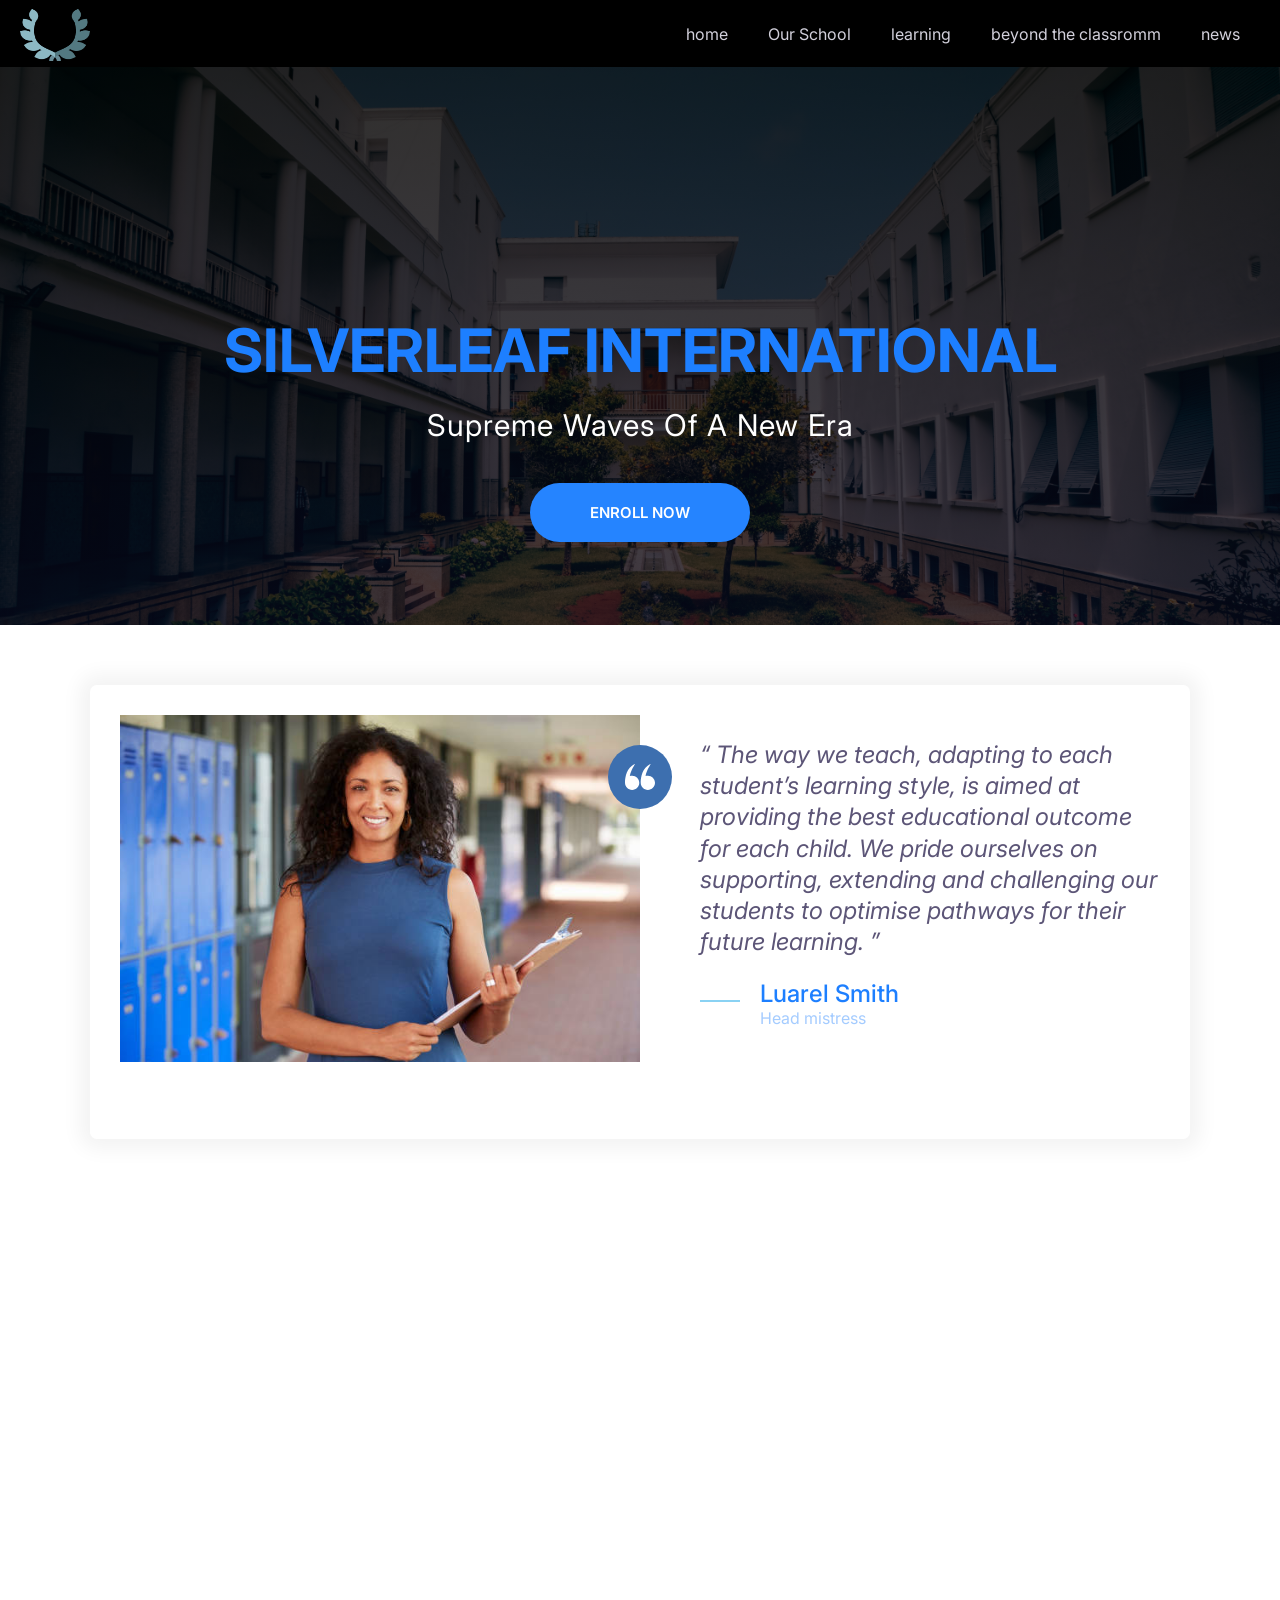
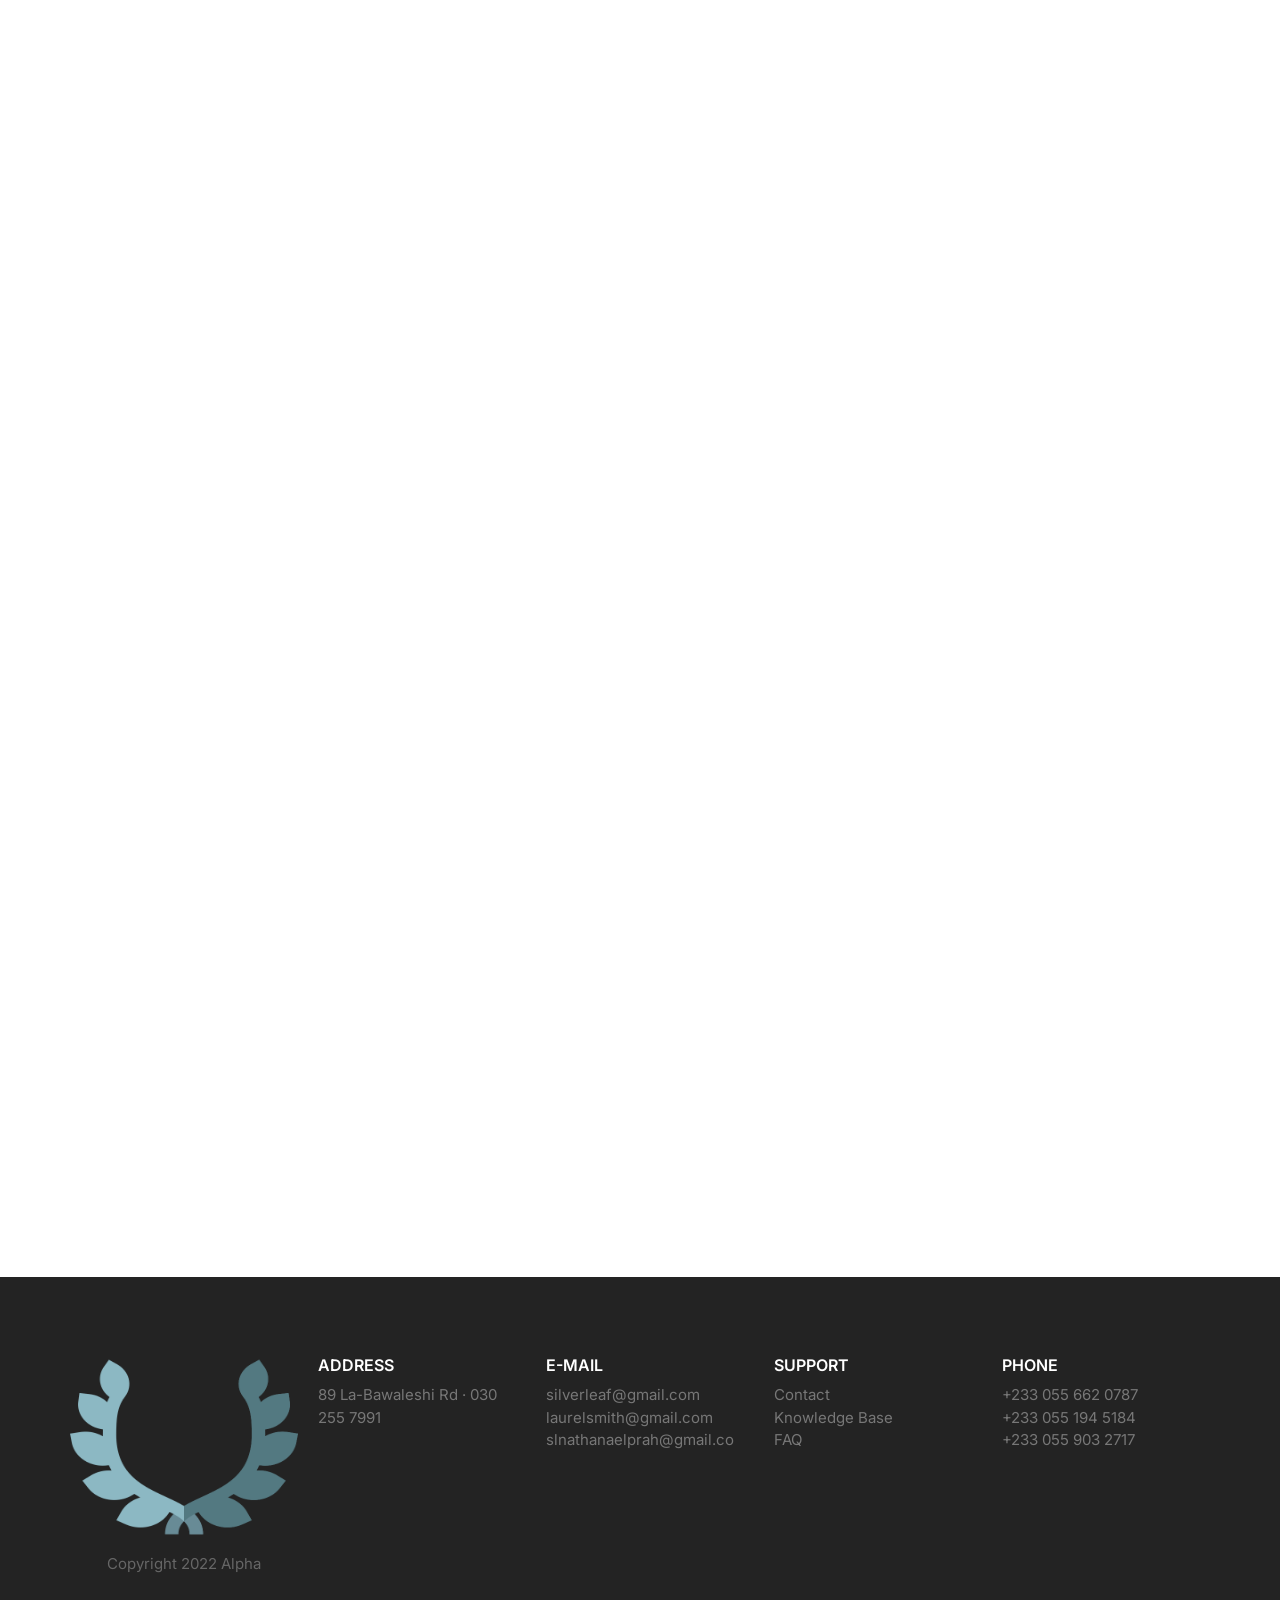
==== index.html @ eec43c8b "this commit add the files to git" ====
<!DOCTYPE html>
<html lang="en">
  <head>
    <meta charset="UTF-8" />
    <meta name="viewport" content="width=device-width, initial-scale=1.0" />
    <title>SILVERLEAF INTERNATIONAL</title>
    <link rel="shortcut icon" type="image/png" href="images/laurel-wreath.png">
    <link rel="preconnect" href="https://fonts.gstatic.com" />
    <link
      href="https://fonts.googleapis.com/css2?family=Inter:wght@400;600;700&display=swap"
      rel="stylesheet"
    />
    <link rel="stylesheet" href="css/normalize.css" />
    <link rel="stylesheet" href="css/styles.css" />
    <link rel="stylesheet" href="https://unpkg.com/aos@next/dist/aos.css" />
  </head>
  <body>
    <header>
      <nav class="nav collapsible">
        <a class="nav__brand" href="/"><img class="nav--img" src="images/laurel-wreath.png" alt="" /></a>
        <svg class="icon icon--white nav__toggler">
          <use xlink:href="images/sprite.svg#menu"></use>
        </svg>
        <ul class="list nav__list collapsible__content">
          <li class="nav__item"><a href="index.html">home</a></li>
          <li class="nav__item"><a href="ourSchool.html">Our School</a></li>
          <li class="nav__item"><a href="learning.html">learning</a></li>
          <li class="nav__item"><a href="beyondTheClassroom.html">beyond the classromm</a></li>
          <li class="nav__item"><a href="news.html">news</a></li>
          
        </ul>
      </nav>
    </header>
    <section class="block  hero">
      <div class="container  ">
        <header data-aos="zoom-in" class="block__header hero__content">
          <h1 class="block__heading">SILVERLEAF INTERNATIONAL</h1>
          <p class="hero__tagline">
            Supreme Waves Of A New Era
          </p>
          <a href="" class="btn btn--primary btn--stretched">ENROLL NOW</a>
        </header>
        
      </div>
    </section>
    <section data-aos="fade-up" class="block container">
      <div class="card testimonial">
          <div class="grid grid--1x2">
            <div class="testimonial__image">
              <img src="images/headmistress.jpg" alt="A happy, smiling customer" />
              <span class="icon-container icon-container--accent">
                <svg class="icon icon--white icon--small">
                  <use xlink:href="images/sprite.svg#quotes"></use>
                </svg>
              </span>
            </div>
            <blockquote class="quote">
              <p class="quote__text">
                The way we teach, adapting to each student’s learning style, 
                is aimed at providing the best educational outcome for each child.
                 We pride ourselves on supporting, extending and challenging our students 
                 to optimise pathways for their future learning. </p>
              <footer>
                <div class="media">
                  <div class="media__image">
                    <svg class="icon icon--primary quote__line">
                      <use xlink:href="images/sprite.svg#line"></use>
                    </svg>
                  </div>
                  <div class="media__body">
                    <h3 class="media__title quote__author">Luarel Smith</h3>
                    <p class="quote__organization">Head mistress</p>
                  </div>
                </div>
              </footer>
            </blockquote>
          </div>
        </div>
    </section>

    <section data-aos="zoom-in-up" class="block container">
      <header class="block__header">
        <h2>OUR PHILOSOPHY </h2>
        <p>
          Goals of a silverleaf Education 
        </p>
      </header>
      <article class="grid grid--1x2 feature">
        <div class="feature__content">
          
          <h3 class="feature__heading">Equal opportunity and every opportunity</h3>
          <p>
            Each subject and activity offered at Stuartholme is available to every child. 
            There is no gender stereotyping, particularly with relation to subject selection and co-curricula offering.
             Every child is able and encouraged to explore a career, or future in the area of her choice. </p>
          <a href="#" class="link-arrow">Learn More</a>
        </div>
        
          <img data-aos="zoom-in-left" class="feature__image" src="images/joungrad.jpg" alt="" />
        
      </article>
      <article class="grid grid--1x2 feature">
        <div class="feature__content">
          
          <h3 class="feature__heading">A deep respect for intellectual values</h3>
          <p>
            One of the most important values of silverleaf is the importance of lifelong education. 
            Intellectual values encompass more than 
            academic learning, it also includes emotional  intelligence; as well as kinesthetic, visual learning, 
            creativity, collaboration, critical thinking and communication which are all foundational to all high order thinking.

Silverleaf focuses on encouraging each student to understand that learning involves 
many experiences and hard work within and beyond the classroom.
          </p>
          <a href="#" class="link-arrow">Learn More</a>
        </div>
        
          
          <img data-aos="zoom-in-left" class="feature__image" src="images/write.jpg" alt="" />
        </picture>
      </article>
      <article class="grid grid--1x2 feature">
        <div class="feature__content">
          
          <h3 class="feature__heading">A social awareness that impels to action</h3>
          <p>
            Our ambitious social justice programs are where our actions meets our intellect. 
            Teachers and students educate one another to be critical thinkers of unjust social norms 
            and practices. Our students are challenged to develop their competencies of compassion, 
            with an innate understanding justice begins in their everyday relationships and interaction.
             Compassion requires empathy, a critical awareness and then informed action.</p>
          <a href="#" class="link-arrow">Learn More</a>
        </div>

          <img data-aos="zoom-in-left"class="feature__image" src="images/ocean.jpg" alt="" />
        
      </article>
    </section>

    
    <footer class="block block--dark footer">
      <div class="container grid footer__sections">
        <section class="collapsible collapsible--expanded footer__section">
          <header class="collapsible__header">
            <h2 class="collapsible__heading footer__heading">ADDRESS</h2>
            <svg class="icon icon--white collapsible__chevron">
                
              <use xlink:href="images/sprite.svg#chevron"></use>
            </svg>
          </header>
          <div class="collapsible__content">
            <ul class="list">
              <li><a href="#">
                  89 La-Bawaleshi Rd · 030 255 7991</a></li>
              
            </ul>
          </div>
        </section>
        <section class="collapsible footer__section">
          <header class="collapsible__header">
            <h2 class="collapsible__heading footer__heading">E-MAIL</h2>
            <svg class="icon icon--white collapsible__chevron">
              <use xlink:href="images/sprite.svg#chevron"></use>
            </svg>
          </header>
          <div class="collapsible__content">
            <ul class="list">
              <li><a href="#">silverleaf@gmail.com</a></li>
              <li><a href="#">laurelsmith@gmail.com</a></li>
              <li><a href="#">slnathanaelprah@gmail.com</a></li>
            </ul>
          </div>
        </section>
        <section class="collapsible footer__section">
          <header class="collapsible__header">
            <h2 class="collapsible__heading footer__heading">Support</h2>
            <svg class="icon icon--white collapsible__chevron">
              <use xlink:href="images/sprite.svg#chevron"></use>
            </svg>
          </header>
          <div class="collapsible__content">
            <ul class="list">
              <li><a href="#">Contact</a></li>
              <li><a href="#">Knowledge Base</a></li>
              <li><a href="#">FAQ</a></li>
            </ul>
          </div>
        </section>
        <section class="collapsible footer__section">
          <header class="collapsible__header">
            <h2 class="collapsible__heading footer__heading">PHONE</h2>
            <svg class="icon icon--white collapsible__chevron">
              <use xlink:href="images/sprite.svg#chevron"></use>
            </svg>
          </header>
          <div class="collapsible__content">
            <ul class="list">
              <li><a href="#">+233 055 662 0787</a></li>
              <li><a href="#"> +233 055 194 5184</a></li>
              <li><a href="#"> +233 055 903 2717</a></li>
              
            </ul>
          </div>
        </section>
        <section class="footer__brand">
          <img src="images/laurel-wreath.png" alt="" />
          <p class="footer__copyright">Copyright 2022 Alpha</p>
        </section>
      </div>
    </footer>

    <script src="js/main.js"></script>
    <script src="https://unpkg.com/aos@next/dist/aos.js"></script>
    <script>
      AOS.init();
    </script>
  </body>
</html>
---- css/styles.css ----
:root {
  --color-primary: #2584ff;
  --color-secondary: #00d9ff;
  --color-accent: #0f0458;
  --color-headings: #1d7fff;
  --color-body: #918ca4;
  --color-body-darker: #5c5577;
  --color-border: #ccc;
  --border-radius: 30px;
}

*,
*::after,
*::before {
  box-sizing: border-box;
}

/* Typography */
::selection {
  background: var(--color-primary);
  color: #fff;
}

html {
  /* 62.5% of 16px = 10px */
  font-size: 62.5%;
}

body {
  font-family: Inter, Arial, Helvetica, sans-serif;
  font-size: 2.4rem;
  line-height: 1.5;
  color: var(--color-body);
}

h1,
h2,
h3 {
  color: var(--color-headings);
  margin-bottom: 1rem;
  line-height: 1.1;
}

h1 {
  font-size: 5rem;
}

h2 {
  font-size: 4rem;
}

h3 {
  font-size: 3rem;
  font-weight: 500;
}

p {
  margin-top: 0;
}

@media screen and (min-width: 1024px) {
  body {
    font-size: 1.8rem;
  }

  h1 {
    font-size: 6rem;
  }

  h2 {
    font-size: 4rem;
  }

  h3 {
    font-size: 2.4rem;
  }
}

/* Links */
a {
  text-decoration: none;
}

.link-arrow {
  color: var(--color-accent);
  text-transform: uppercase;
  font-size: 2rem;
  font-weight: bold;
}

.link-arrow::after {
  content: "-->";
  margin-left: 5px;
  transition: margin 0.15s;
}

.link-arrow:hover::after {
  margin-left: 10px;
}

@media screen and (min-width: 1024px) {
  .link-arrow {
    font-size: 1.5rem;
  }
}
/* Badges */

.badge {
  border-radius: 20px;
  font-size: 2rem;
  font-weight: 600;
  padding: 0.5rem 2rem;
  white-space: nowrap;
}

.badge--primary {
  background: var(--color-primary);
  color: #fff;
}

.badge--secondary {
  background: var(--color-secondary);
  color: #fff;
}

.badge--small {
  font-size: 1.6rem;
  padding: 0.5rem 1.5rem;
}

@media screen and (min-width: 1024px) {
  .badge {
    font-size: 1.5rem;
  }

  .badge--small {
    font-size: 1.2rem;
  }
}
/* Lists */
.list {
  list-style: none;
  padding-left: 0;
}

.list--inline .list__item {
  display: inline-block;
  margin-right: 2rem;
}

.list--tick {
  list-style-image: url(../images/tick.svg);
  padding-left: 3rem;
  color: var(--color-headings);
}

.list--tick .list__item {
  padding-left: 0.5rem;
  margin-bottom: 1rem;
}

@media screen and (min-width: 1024px) {
  .list--tick .list__item {
    padding-left: 0;
  }
}
/* Icons */
.icon {
  width: 40px;
  height: 40px;
}

.icon--small {
  width: 30px;
  height: 30px;
}

.icon--primary {
  fill: var(--color-primary);
}

.icon--white {
  fill: #fff;
}

.icon-container {
  background: #f3f9fa;
  width: 64px;
  height: 64px;
  border-radius: 100%;
  display: inline-flex;
  justify-content: center;
  align-items: center;
}

.icon-container--accent {
  background: #3d6faf;
}

/* Buttons */
.btn {
  border-radius: 40px;
  border: 0;
  cursor: pointer;
  font-size: 1.8rem;
  font-weight: 600;
  margin: 1rem 0;
  outline: 0;
  padding: 2rem 3rem;
  text-align: center;
  text-transform: uppercase;
  white-space: nowrap;
}

.btn .icon {
  width: 2rem;
  height: 2rem;
  margin-right: 1rem;
  vertical-align: middle;
}

.btn--primary {
  background: var(--color-primary);
  color: #fff;
}

.btn--primary:hover {
  background: #3a8ffd;
}

.btn--secondary {
  background: var(--color-secondary);
  color: #fff;
}

.btn--secondary:hover {
  background: #05cdf0;
}

.btn--accent {
  background: var(--color-accent);
  color: #fff;
}

.btn--accent:hover {
  background: #ec3000;
}

.btn--outline {
  background: #fff;
  color: var(--color-headings);
  border: 2px solid var(--color-headings);
}

.btn--outline:hover {
  background: var(--color-headings);
  color: #fff;
}

.btn--stretched {
  padding-left: 6rem;
  padding-right: 6rem;
}

.btn--block {
  width: 100%;
  display: inline-block;
}

@media screen and (min-width: 1024px) {
  .btn {
    font-size: 1.5rem;
  }
}

/* Inputs */
.input {
  border-radius: var(--border-radius);
  border: 1px solid var(--color-border);
  color: var(--color-headings);
  font-size: 2rem;
  outline: 0;
  padding: 1.5rem 3.5rem;
}

::placeholder {
  color: #cdcbd7;
}

.input-group {
  border: 1px solid var(--color-border);
  border-radius: var(--border-radius);
  display: flex;
}

.input-group .input {
  border: 0;
  flex-grow: 1;
  padding: 1.5rem 2rem;
}

.input-group .btn {
  margin: 4px;
}

@media screen and (min-width: 1024px) {
  .input {
    font-size: 1.5rem;
  }
}
/* Cards */
.card {
  border-radius: 7px;
  box-shadow: 0 0 20px 10px #f3f3f3;
  overflow: hidden;
}

.card__header,
.card__body {
  padding: 2rem 3rem;
}

.card--primary .card__header {
  background: var(--color-primary);
  color: #fff;
}

.card--secondary .card__header {
  background: var(--color-secondary);
  color: #fff;
}

.card--primary .badge--primary {
  background: #126de4;
}

.card--secondary .badge--secondary {
  background: #02cdf1;
}

/* Plans */
.plan {
  transition: transform 0.2s ease-out;
}

.plan__name {
  color: #fff;
  margin: 0;
  font-weight: 500;
  font-size: 2.4rem;
}

.plan__price {
  font-size: 6rem;
}

.plan__billing-cycle {
  font-size: 2.4rem;
  font-weight: 300;
  opacity: 0.8;
  margin-right: 1rem;
}

.plan__description {
  font-size: 2rem;
  font-weight: 300;
  letter-spacing: 1px;
  display: block;
}

.plan .list__item {
  margin-bottom: 2rem;
}

.plan--popular {
  transform: scale(1.1);
}

.plan--popular .card__header {
  position: relative;
}

.plan--popular .card__header::before {
  content: url(../images/popular.svg);
  width: 40px;
  display: inline-block;
  position: absolute;
  top: -6px;
  right: 5%;
}

.plan:hover {
  transform: scale(1.05);
}

.plan--popular:hover {
  transform: scale(1.15);
}

@media screen and (min-width: 1024px) {
  .plan__name {
    font-size: 1.4rem;
  }

  .plan__price {
    font-size: 5rem;
  }

  .plan__billing-cycle {
    font-size: 1.6rem;
  }

  .plan__description {
    font-size: 1.7rem;
  }
}

/* Media */
.media {
  display: flex;
  margin-bottom: 4rem;
}

.media__title {
  margin-top: 0;
}

.media__body {
  margin: 0 2rem;
}

.media__image {
  margin-top: 1rem;
}
/* Quotes */
.quote {
  font-size: 3rem;
  font-style: italic;
  color: var(--color-body-darker);
  line-height: 1.3;
}

.quote__text::before {
  content: open-quote;
}

.quote__text::after {
  content: close-quote;
}

.quote__author {
  font-size: 3rem;
  font-weight: 500;
  font-style: normal;
  margin-bottom: 0;
}

.quote__organization {
  color: var(--color-headings);
  opacity: 0.4;
  font-size: 2rem;
  font-style: normal;
}

.quote__line {
  position: relative;
  bottom: 10px;
}

@media screen and (min-width: 1024px) {
  .quote {
    font-size: 2rem;
  }

  .quote__author {
    font-size: 2.4rem;
  }

  .quote__organization {
    font-size: 1.6rem;
  }
}

/* Grids */
.grid {
  display: grid;
}

@media screen and (min-width: 768px) {
  .grid--1x2 {
    grid-template-columns: repeat(2, 1fr);
  }
}

@media screen and (min-width: 1024px) {
  .grid--1x3 {
    grid-template-columns: repeat(3, 1fr);
  }
}

/* Testimonials */
.testimonial {
  padding: 3rem;
}

.testimonial__image {
  position: relative;
  margin: 0 3rem;
}

.testimonial__image > img {
  width: 100%;
  
  max-height: 530px;
}

.testimonial__image > .icon-container {
  position: absolute;
  top: 3rem;
  right: -32px;
}

@media screen and (min-width: 768px) {
  .testimonial__image {
    margin: 0;
  }

  .testimonial .quote,
  .testimonial .quote__author {
    font-size: 2.4rem;
  }

  .testimonial .quote {
    margin-left: 6rem;
    margin-right: 0;
  }
}

/* Callouts */
.callout {
  padding: 4rem;
  border-radius: 5px;
}


/* Collapsibles */
.collapsible__header {
  display: flex;
  justify-content: space-between;
}

.collapsible__heading {
  margin-top: 0;
  font-size: 3rem;
}

.collapsible__chevron {
  transform: rotate(-90deg);
  transition: transform 0.3s;
}

.collapsible__content {
  max-height: 0;
  overflow: hidden;
  opacity: 0;
  transition: all 0.3s;
}

.collapsible--expanded .collapsible__chevron {
  transform: rotate(0);
}

.collapsible--expanded .collapsible__content {
  max-height: 100vh;
  opacity: 1;
}
/* Blocks */
.block {
  --padding-vertical: 6rem;
  padding: var(--padding-vertical) 2rem;
}

.block__header {
  text-align: center;
  margin-bottom: 4rem;
}

.block__heading {
  margin-top: 0;
}

.block--dark {
  background: #000;
  color: #7b858b;
}

.block--dark h1,
.block--dark h2,
.block--dark h3 {
  color: #fff;
}



.container {
  max-width: 1140px;
  margin: 0 auto;
}

/* Navigation Bar */
.nav {
  background: #000;
  display: flex;
  justify-content: space-between;
  flex-wrap: wrap;
  padding: 0 2rem;
  align-items: center;
}

.nav__list {
  width: 100%;
  margin: 0;
}

.nav__item {
  padding: 0.5rem 2rem;
  border-bottom: 1px solid #222;
}

.nav__item > a {
  color: #d2d0db;
  transition: color 0.3s;
}

.nav__item > a:hover {
  color: #fff;
}

.nav__toggler {
  opacity: 0.5;
  transition: box-shadow 0.15s;
  cursor: pointer;
}

.nav.collapsible--expanded .nav__toggler {
  opacity: 1;
  box-shadow: 0 0 0 3px #666;
  border-radius: 5px;
}

.nav__brand {
  transform: translateY(5px);
  
}

.nav--img{
  width: 70px;
  height:60px ;

}
@media screen and (min-width: 768px) {
  .nav__toggler {
    display: none;
  }

  .nav__list {
    width: auto;
    display: flex;
    font-size: 1.6rem;
    max-height: 100%;
    opacity: 1;
  }

  .nav__item {
    border: 0;
  }
}

/* Hero */
.hero {
  
  width: 100%;
  min-height: 60vh;
  background-image: linear-gradient(rgba(0, 0, 0, 0.801), 
  rgba(6, 5, 23, 0.725)), url(../images/building.jpg);
  background-position: center;
  background-size: cover;
  position: relative;
  
}

.hero__tagline {
  font-size: 3rem;
  color: white;
  letter-spacing: 1px;
  margin: 2rem 0 5rem;
}




@media screen and (min-width: 768px) {
  .hero {
    padding-top: 0;
    
  }

  .hero__content {
   padding-top:250px;
    
    text-align: center;
    align-self: center;
  }
}

/* about black */
.block--about{
  height: 60vh;
  width: 100%;
  background-image: linear-gradient(rgba(5, 5, 5, 0.1), rgba(0, 0, 0, 0.1)), url(../images/cute.jpg);
  background-position: center;
  background-size: cover;
  text-align: center;
  color: #fff;
  margin-bottom: 4px;

}
.block--beyondTheClassroom{
  height: 60vh;
  width: 100%;
  background-image: linear-gradient(rgba(4, 9, 30, 0.1), rgba(7, 23, 84, 0.1)), url(../images/upart.jpg);
  background-position: center;
  background-size: cover;
  text-align: center;
  color: #fff;
  margin-bottom: 4px;

  
}


/* Features */
.feature {
  gap: 4rem 2rem;
  margin: 12rem 0;
}

.feature:first-of-type {
  margin-top: 6rem;
}

.feature__heading {
  margin: 1rem 0;
}

.feature__image {
  width: 100%;
  max-height:max-content;
}

@media screen and (min-width: 768px) {
  .feature:nth-of-type(even) .feature__content {
    order: 2;
  }
}


/* Footer */
.footer {
  background: #232323;
}

.footer a {
  color: #777;
  transition: color 0.3s;
}

.footer a:hover {
  color: #fff;
}

.footer__section {
  padding: 2rem;
  border-bottom: 1px solid #393939;
}

.footer__section .list {
  margin: 0;
}

.footer__heading {
  text-transform: uppercase;
  font-weight: 600;
}

.footer__brand {
  margin-top: 5rem;
  text-align: center;
}

.footer__brand img {
  /* TODO: Consider refactoring this and applying it to 
  all images. */
  width: 100%;
  max-width: 230px;
  height:200px;
}

.footer__copyright {
  font-size: 2.1rem;
  color: #fff;
  opacity: 0.3;
}
.nav--img{
  width: 70px;
  height:60px ;

}

@media screen and (min-width: 768px) {
  .footer {
    font-size: 1.5rem;
  }
  .footer__sections {
    grid-template-columns: repeat(auto-fit, minmax(10rem, 1fr));
  }

  .footer .collapsible__chevron {
    display: none;
  }

  .footer .collapsible__content {
    opacity: 1;
    max-height: 100%;
  }

  .footer__brand {
    order: -1;
    margin-top: 1rem;
  }

  .footer__copyright {
    font-size: 1.5rem;
  }

  .footer__section {
    border: 0;
  }

  .footer__heading {
    font-size: 1.6rem;
  }
}
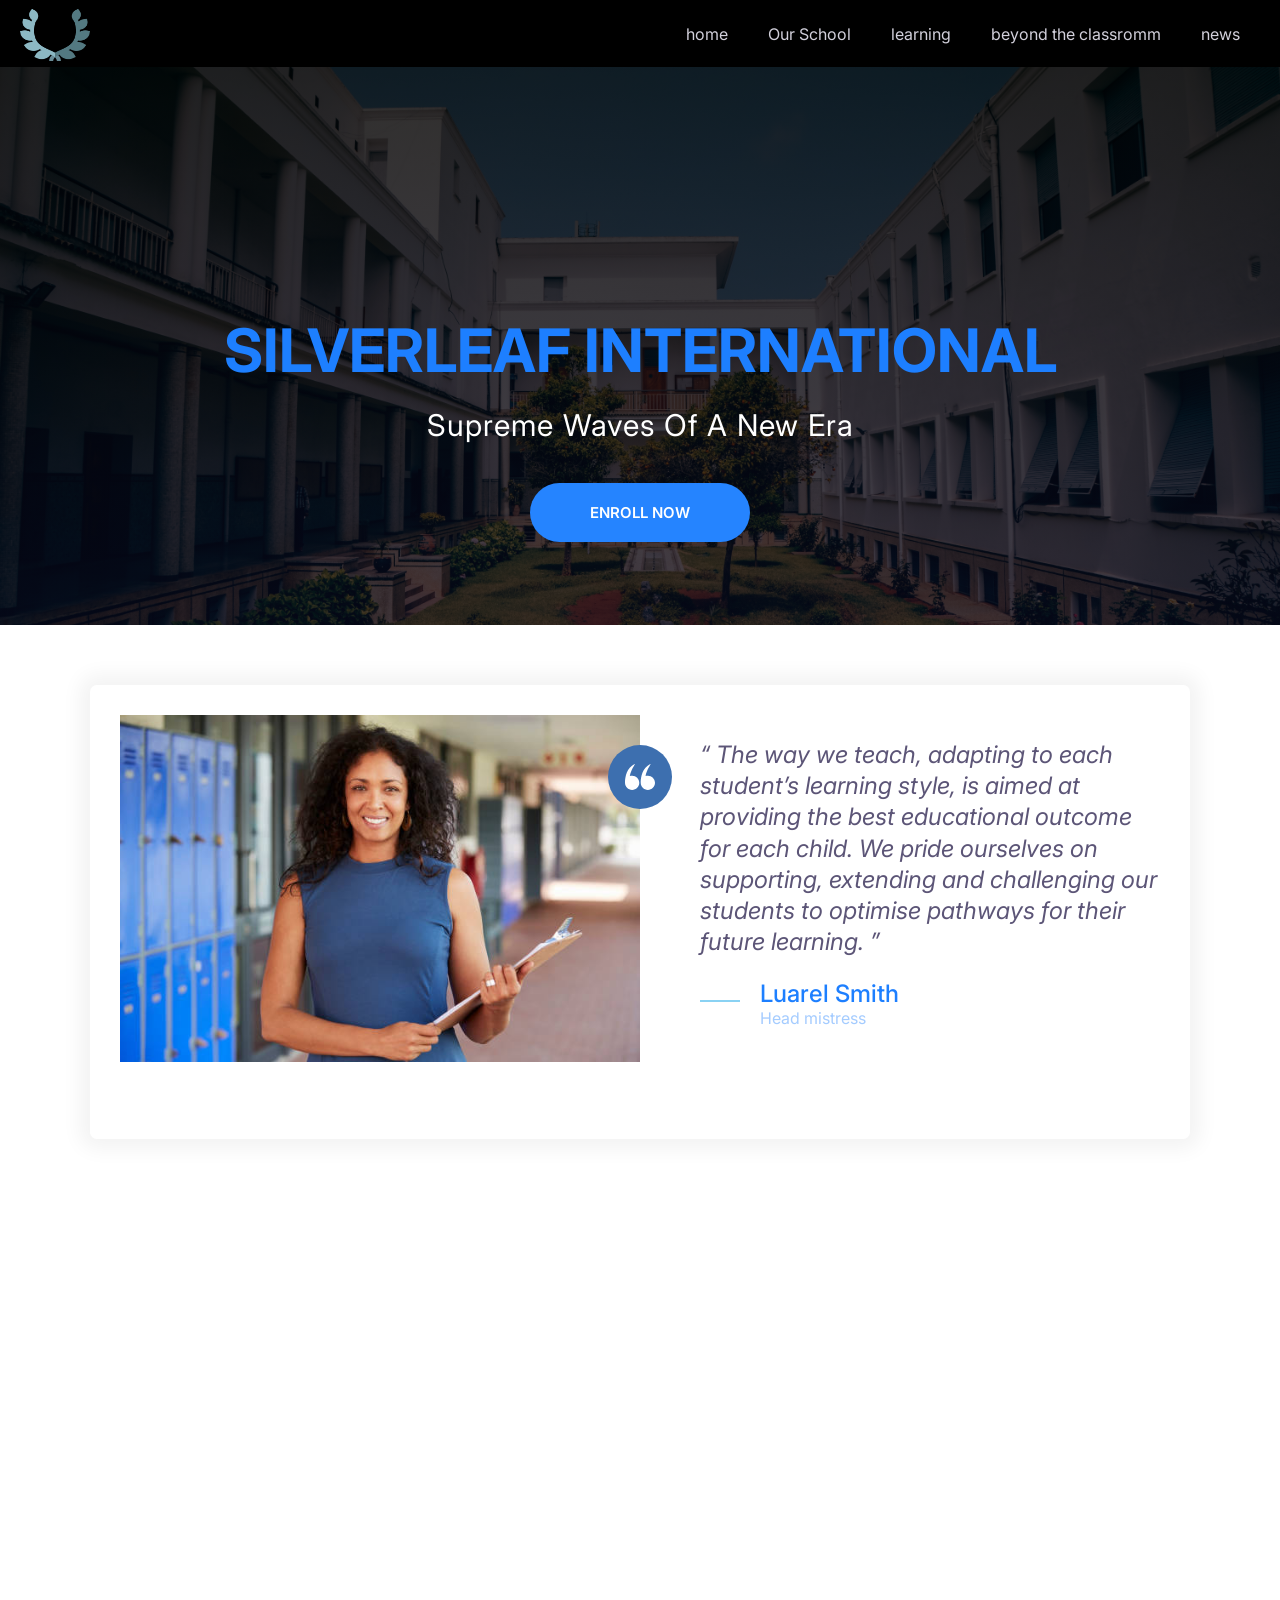
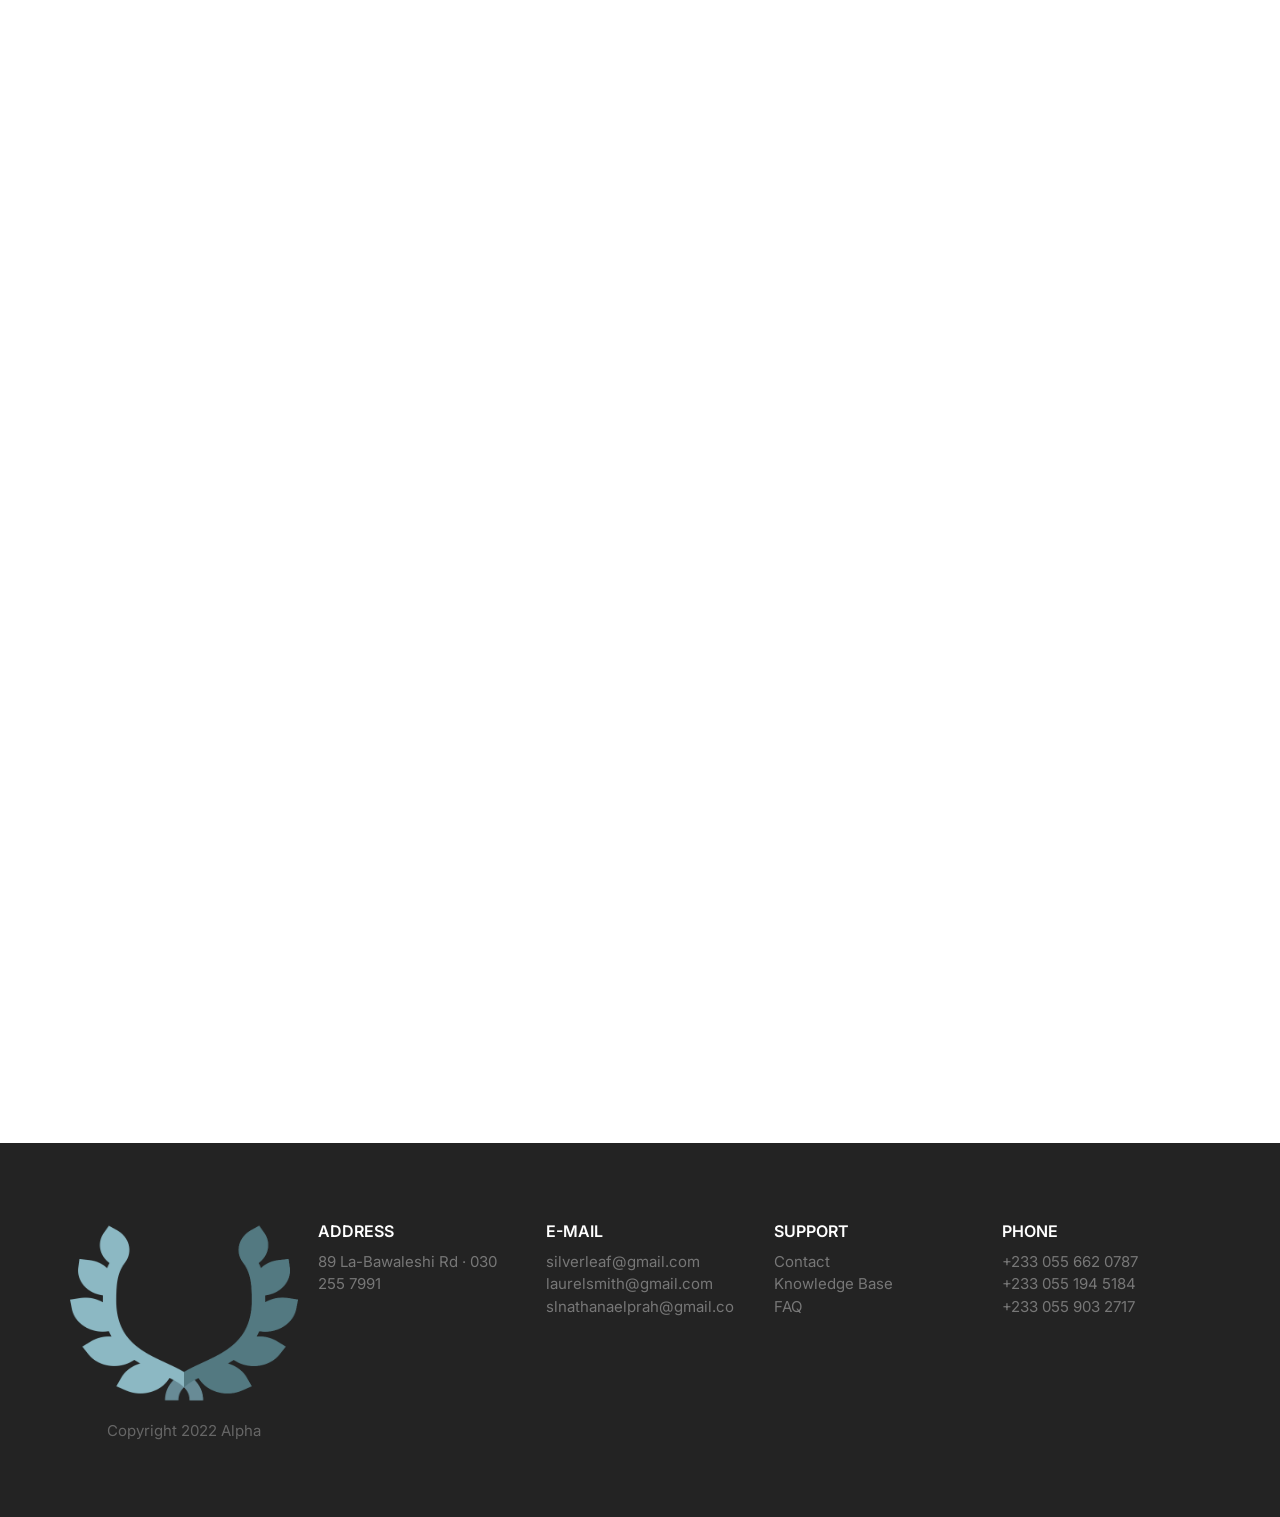
==== commit 3486b7c0: "update image in the homepage" ====
--- a/index.html
+++ b/index.html
@@ -96,7 +96,7 @@
           <a href="#" class="link-arrow">Learn More</a>
         </div>
         
-          <img data-aos="zoom-in-left" class="feature__image" src="images/joungrad.jpg" alt="" />
+          <img data-aos="zoom-in-left" class="feature__image" src="images/time management.png" alt="" />
         
       </article>
       <article class="grid grid--1x2 feature">
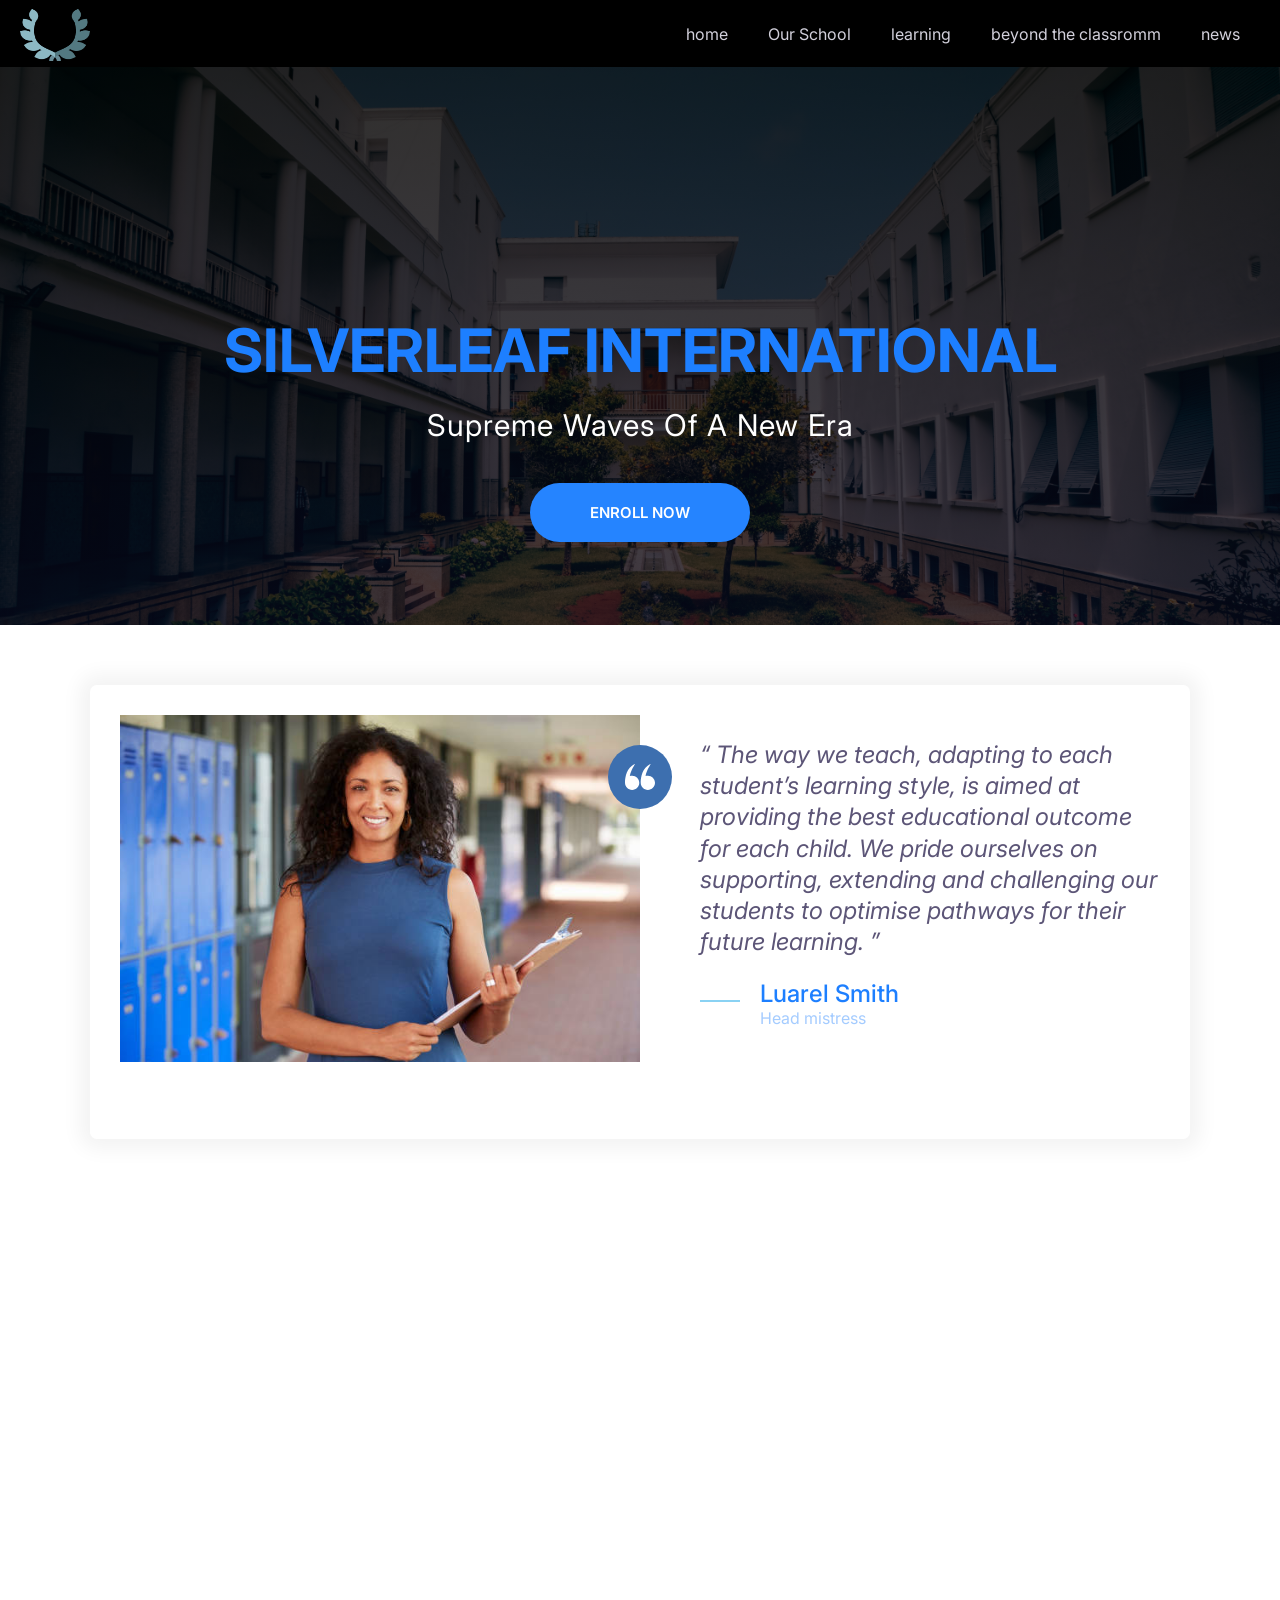
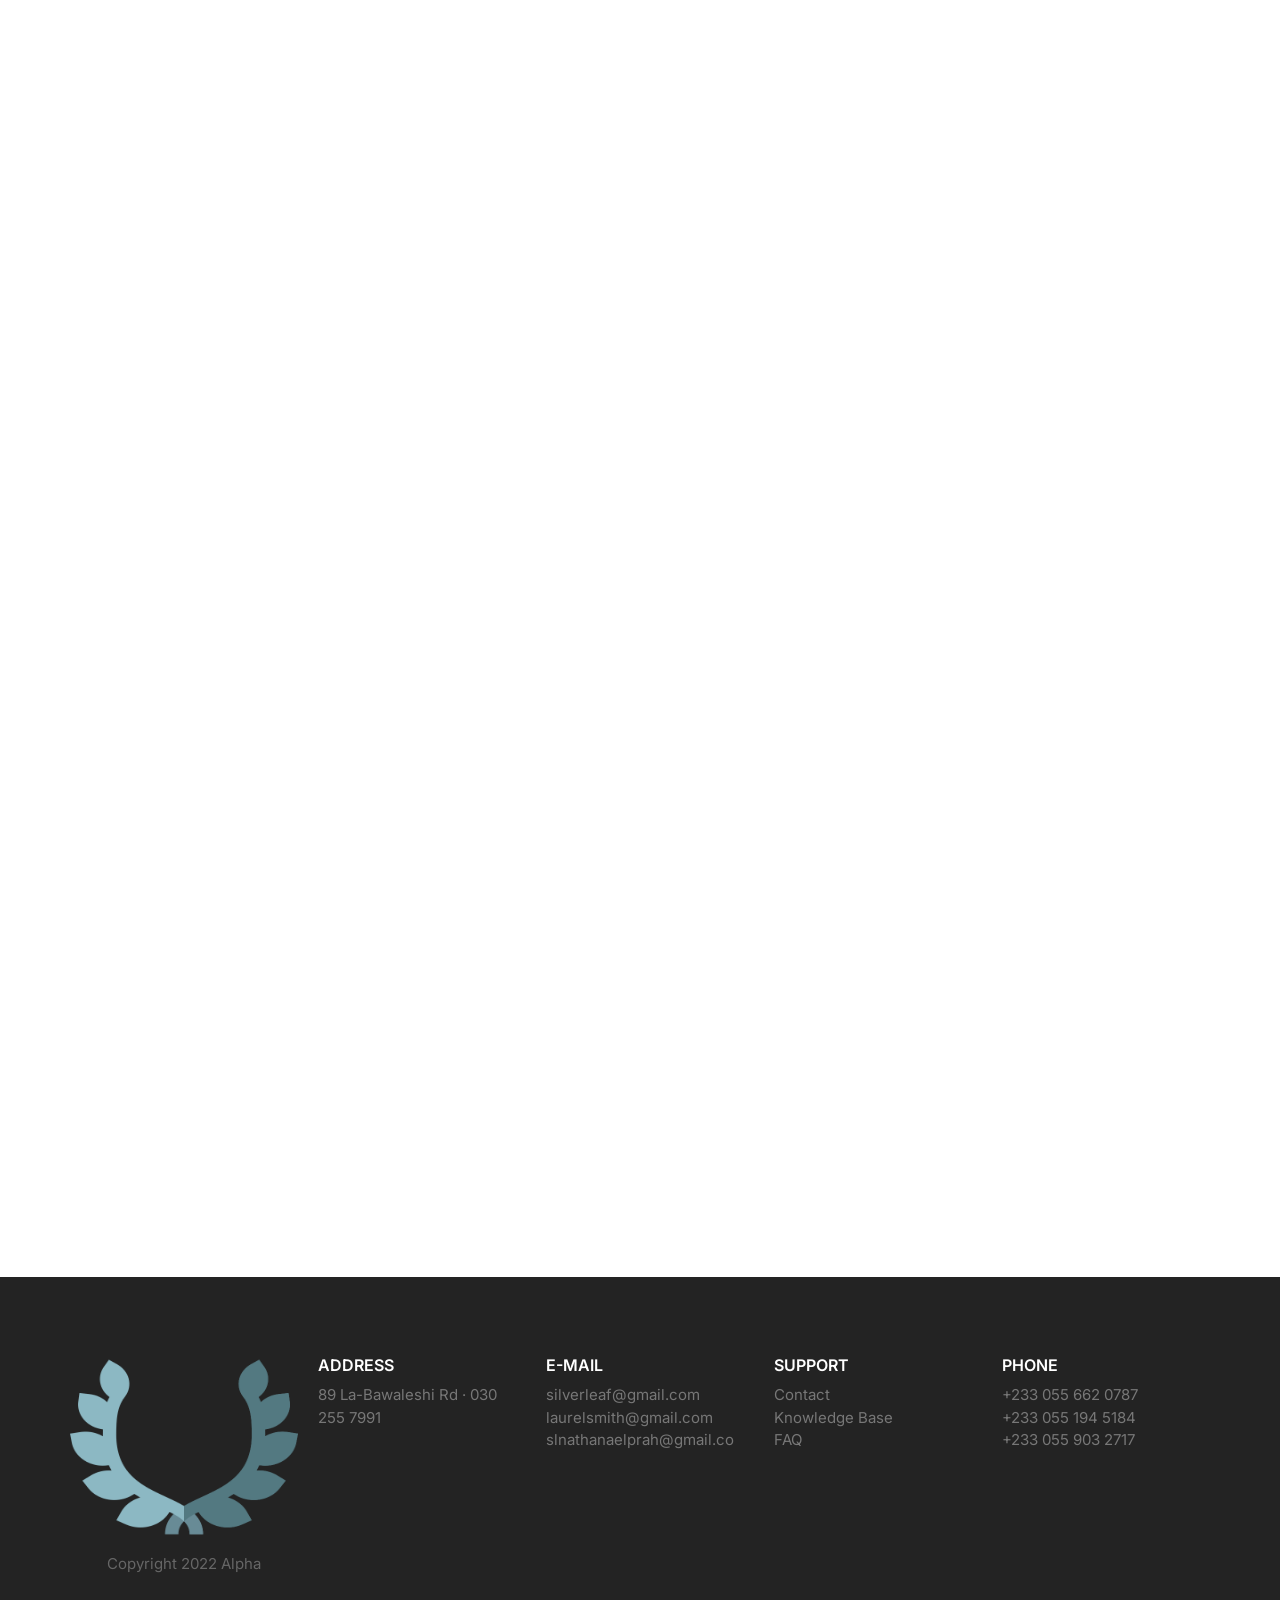
==== commit 424f12e6: "change  image back to joungrad.jpg after test passed" ====
--- a/index.html
+++ b/index.html
@@ -96,7 +96,7 @@
           <a href="#" class="link-arrow">Learn More</a>
         </div>
         
-          <img data-aos="zoom-in-left" class="feature__image" src="images/time management.png" alt="" />
+          <img data-aos="zoom-in-left" class="feature__image" src="images/joungrad.jpg" alt="" />
         
       </article>
       <article class="grid grid--1x2 feature">
